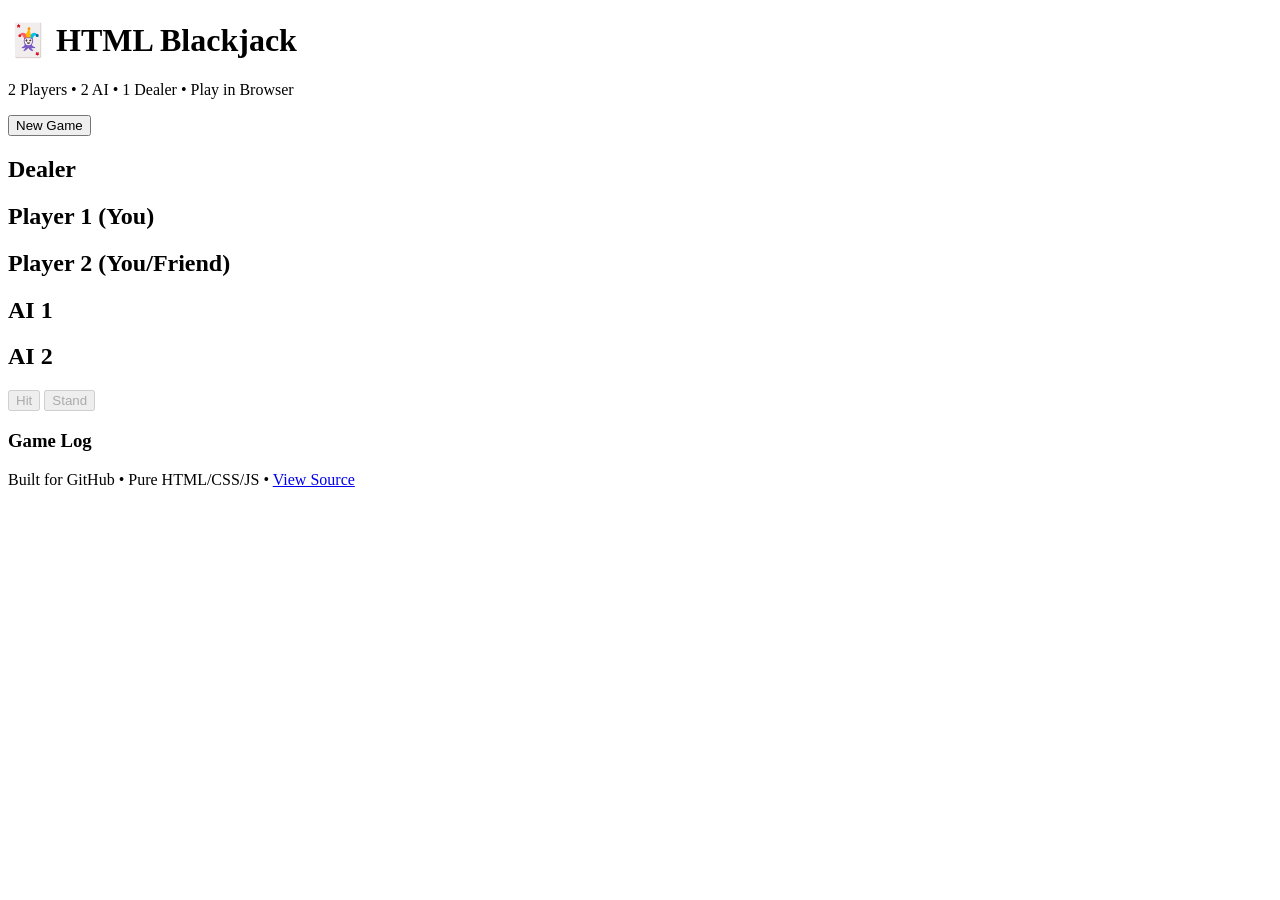
==== index.html @ 5554423e "Create index.html for multiplayer Blackjack game Initial HTML structure for a multiplayer Blackjack " ====
<!DOCTYPE html>
<html lang="en">
<head>
  <meta charset="UTF-8">
  <meta name="viewport" content="width=device-width, initial-scale=1.0">
  <meta name="description" content="Play a fast, responsive multiplayer Blackjack game directly in your browser. Built with pure HTML, CSS & JavaScript. Features 2 human players, 2 AI opponents, and a dealer.">
  <meta name="keywords" content="blackjack game, html card game, javascript blackjack, multiplayer blackjack, browser game, github pages game, open source card game">
  <meta name="author" content="YourName">
  <meta property="og:title" content="HTML Blackjack - Multiplayer Browser Game">
  <meta property="og:description" content="Play Blackjack with friends & AI opponents. No downloads. Runs in any browser.">
  <meta property="og:type" content="website">
  <title>HTML Blackjack - Multiplayer Browser Card Game</title>
  <link rel="stylesheet" href="style.css">
</head>
<body>
  <header>
    <h1>🃏 HTML Blackjack</h1>
    <p>2 Players • 2 AI • 1 Dealer • Play in Browser</p>
    <button id="newGameBtn">New Game</button>
  </header>

  <main id="gameBoard">
    <section class="area dealer">
      <h2>Dealer</h2>
      <div id="dealerHand" class="hand"></div>
      <p id="dealerStatus"></p>
    </section>

    <section class="area players">
      <div id="player1" class="player">
        <h2>Player 1 (You)</h2>
        <div class="hand"></div>
        <p class="status"></p>
      </div>
      <div id="player2" class="player">
        <h2>Player 2 (You/Friend)</h2>
        <div class="hand"></div>
        <p class="status"></p>
      </div>
      <div id="ai1" class="player ai">
        <h2>AI 1</h2>
        <div class="hand"></div>
        <p class="status"></p>
      </div>
      <div id="ai2" class="player ai">
        <h2>AI 2</h2>
        <div class="hand"></div>
        <p class="status"></p>
      </div>
    </section>

    <section id="controls">
      <button id="hitBtn" disabled>Hit</button>
      <button id="standBtn" disabled>Stand</button>
    </section>

    <section id="log">
      <h3>Game Log</h3>
      <ul id="logList"></ul>
    </section>
  </main>

  <footer>
    <p>Built for GitHub • Pure HTML/CSS/JS • <a href="https://github.com/eldorado101/blackjack" target="_blank">View Source</a></p>
  </footer>

  <script src="script.js"></script>
</body>
</html>
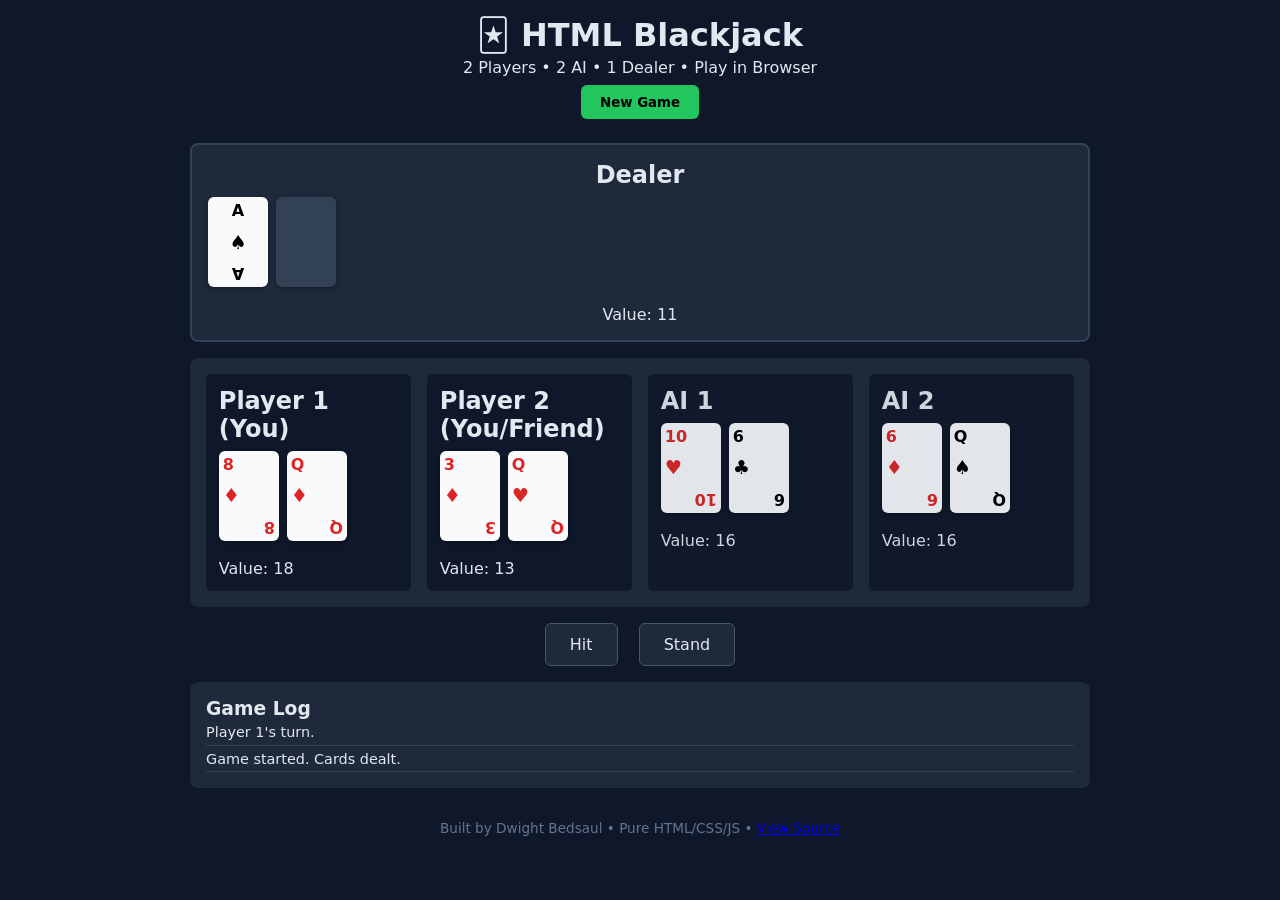
==== commit 8149dbf9: "Update footer attribution to include author name" ====
--- a/index.html
+++ b/index.html
@@ -61,7 +61,7 @@
   </main>
 
   <footer>
-    <p>Built for GitHub • Pure HTML/CSS/JS • <a href="https://github.com/eldorado101/blackjack" target="_blank">View Source</a></p>
+    <p>Built by Dwight Bedsaul • Pure HTML/CSS/JS • <a href="https://github.com/eldorado101/blackjack" target="_blank">View Source</a></p>
   </footer>
 
   <script src="script.js"></script>
--- a/style.css
+++ b/style.css
@@ -0,0 +1,89 @@
+:root {
+  --bg: #0f172a;
+  --card-bg: #f8fafc;
+  --accent: #22c55e;
+  --danger: #ef4444;
+  --text: #e2e8f0;
+  --panel: #1e293b;
+}
+
+* { box-sizing: border-box; margin: 0; padding: 0; font-family: system-ui, sans-serif; }
+body { background: var(--bg); color: var(--text); min-height: 100vh; padding: 1rem; }
+
+header { text-align: center; margin-bottom: 1.5rem; }
+header h1 { font-size: 2rem; margin-bottom: 0.25rem; }
+header button { background: var(--accent); color: #000; border: none; padding: 0.6rem 1.2rem; font-weight: bold; cursor: pointer; border-radius: 6px; margin-top: 0.5rem; }
+
+#gameBoard { max-width: 900px; margin: 0 auto; }
+
+.area { background: var(--panel); padding: 1rem; border-radius: 8px; margin-bottom: 1rem; }
+.dealer { text-align: center; border: 2px solid #334155; }
+
+.players { display: grid; grid-template-columns: repeat(auto-fit, minmax(180px, 1fr)); gap: 1rem; }
+.player { background: #0f172a; padding: 0.8rem; border-radius: 6px; }
+.player.ai { opacity: 0.9; }
+
+.hand { display: flex; gap: 0.5rem; flex-wrap: wrap; min-height: 100px; margin: 0.5rem 0; }
+.card { background: var(--card-bg); color: #000; width: 60px; height: 90px; display: flex; flex-direction: column; justify-content: space-between; padding: 4px; border-radius: 6px; font-weight: bold; box-shadow: 0 2px 4px rgba(0,0,0,0.3); }
+.card.red { color: #dc2626; }
+.card.hidden { background: #334155; color: transparent; }
+
+#controls { text-align: center; margin: 1rem 0; }
+#controls button { background: var(--panel); color: var(--text); border: 1px solid #475569; padding: 0.7rem 1.5rem; margin: 0 0.5rem; border-radius: 6px; cursor: pointer; font-size: 1rem; }
+#controls button:disabled { opacity: 0.4; cursor: not-allowed; }
+#controls button:hover:not(:disabled) { background: #334155; }
+
+#log { background: var(--panel); padding: 1rem; border-radius: 8px; max-height: 150px; overflow-y: auto; }
+#log ul { list-style: none; }
+#log li { padding: 0.3rem 0; border-bottom: 1px solid #334155; font-size: 0.9rem; }
+
+footer { text-align: center; margin-top: 2rem; color: #64748b; font-size: 0.85rem; }
+
+@media (max-width: 600px) {
+  .card { width: 50px; height: 75px; }
+  header h1 { font-size: 1.5rem; }
+}:root {
+  --bg: #0f172a;
+  --card-bg: #f8fafc;
+  --accent: #22c55e;
+  --danger: #ef4444;
+  --text: #e2e8f0;
+  --panel: #1e293b;
+}
+
+* { box-sizing: border-box; margin: 0; padding: 0; font-family: system-ui, sans-serif; }
+body { background: var(--bg); color: var(--text); min-height: 100vh; padding: 1rem; }
+
+header { text-align: center; margin-bottom: 1.5rem; }
+header h1 { font-size: 2rem; margin-bottom: 0.25rem; }
+header button { background: var(--accent); color: #000; border: none; padding: 0.6rem 1.2rem; font-weight: bold; cursor: pointer; border-radius: 6px; margin-top: 0.5rem; }
+
+#gameBoard { max-width: 900px; margin: 0 auto; }
+
+.area { background: var(--panel); padding: 1rem; border-radius: 8px; margin-bottom: 1rem; }
+.dealer { text-align: center; border: 2px solid #334155; }
+
+.players { display: grid; grid-template-columns: repeat(auto-fit, minmax(180px, 1fr)); gap: 1rem; }
+.player { background: #0f172a; padding: 0.8rem; border-radius: 6px; }
+.player.ai { opacity: 0.9; }
+
+.hand { display: flex; gap: 0.5rem; flex-wrap: wrap; min-height: 100px; margin: 0.5rem 0; }
+.card { background: var(--card-bg); color: #000; width: 60px; height: 90px; display: flex; flex-direction: column; justify-content: space-between; padding: 4px; border-radius: 6px; font-weight: bold; box-shadow: 0 2px 4px rgba(0,0,0,0.3); }
+.card.red { color: #dc2626; }
+.card.hidden { background: #334155; color: transparent; }
+
+#controls { text-align: center; margin: 1rem 0; }
+#controls button { background: var(--panel); color: var(--text); border: 1px solid #475569; padding: 0.7rem 1.5rem; margin: 0 0.5rem; border-radius: 6px; cursor: pointer; font-size: 1rem; }
+#controls button:disabled { opacity: 0.4; cursor: not-allowed; }
+#controls button:hover:not(:disabled) { background: #334155; }
+
+#log { background: var(--panel); padding: 1rem; border-radius: 8px; max-height: 150px; overflow-y: auto; }
+#log ul { list-style: none; }
+#log li { padding: 0.3rem 0; border-bottom: 1px solid #334155; font-size: 0.9rem; }
+
+footer { text-align: center; margin-top: 2rem; color: #64748b; font-size: 0.85rem; }
+
+@media (max-width: 600px) {
+  .card { width: 50px; height: 75px; }
+  header h1 { font-size: 1.5rem; }
+}
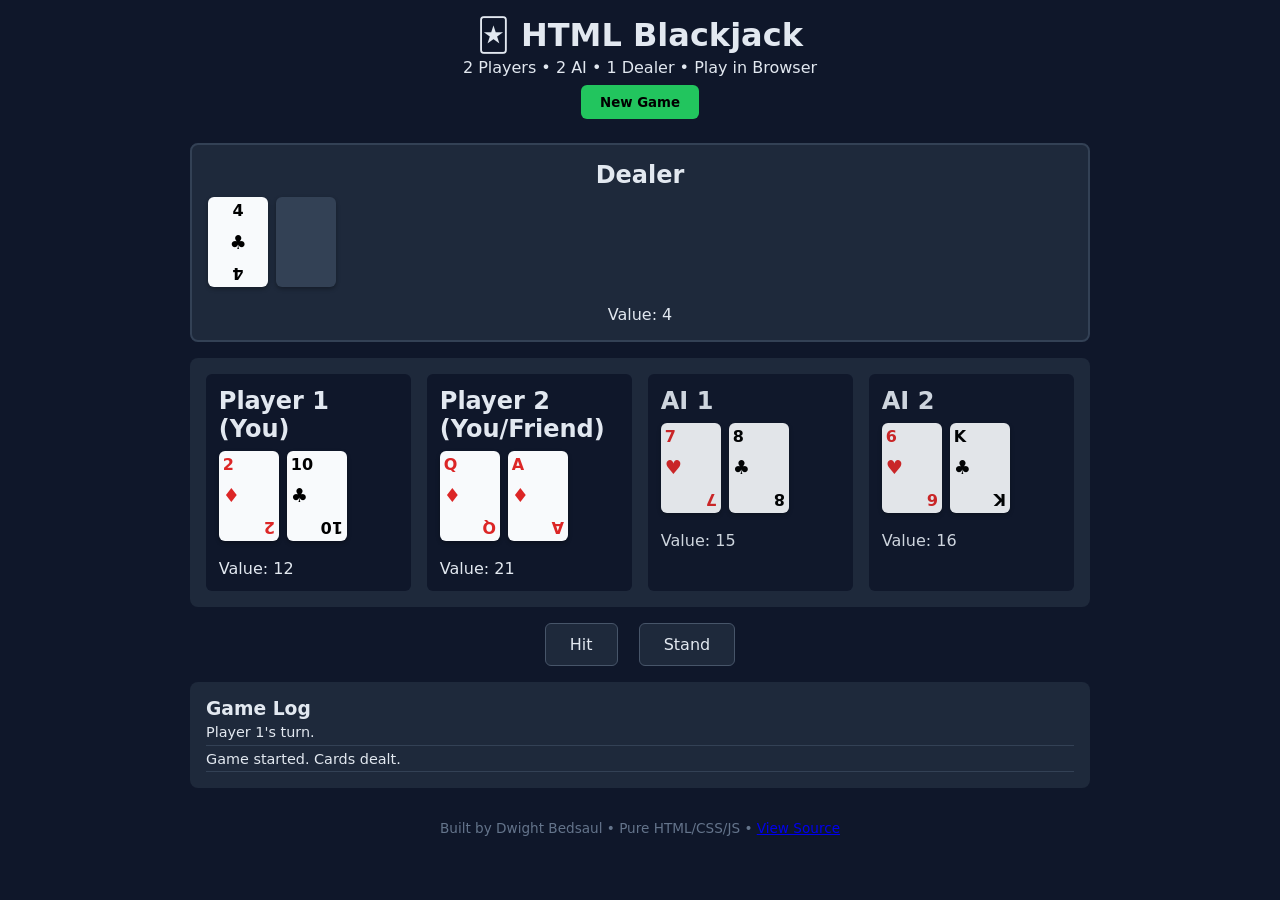
==== commit 1a7733ab: "Add Google site verification to index.html Added Google site verification meta tag." ====
--- a/index.html
+++ b/index.html
@@ -2,6 +2,7 @@
 <html lang="en">
 <head>
   <meta charset="UTF-8">
+  <meta name="google-site-verification" content="9jzRqpaytfzXAkvAresB-qzjRvMmvbfvLDZKyMEvqMg" />
   <meta name="viewport" content="width=device-width, initial-scale=1.0">
   <meta name="description" content="Play a fast, responsive multiplayer Blackjack game directly in your browser. Built with pure HTML, CSS & JavaScript. Features 2 human players, 2 AI opponents, and a dealer.">
   <meta name="keywords" content="blackjack game, html card game, javascript blackjack, multiplayer blackjack, browser game, github pages game, open source card game">
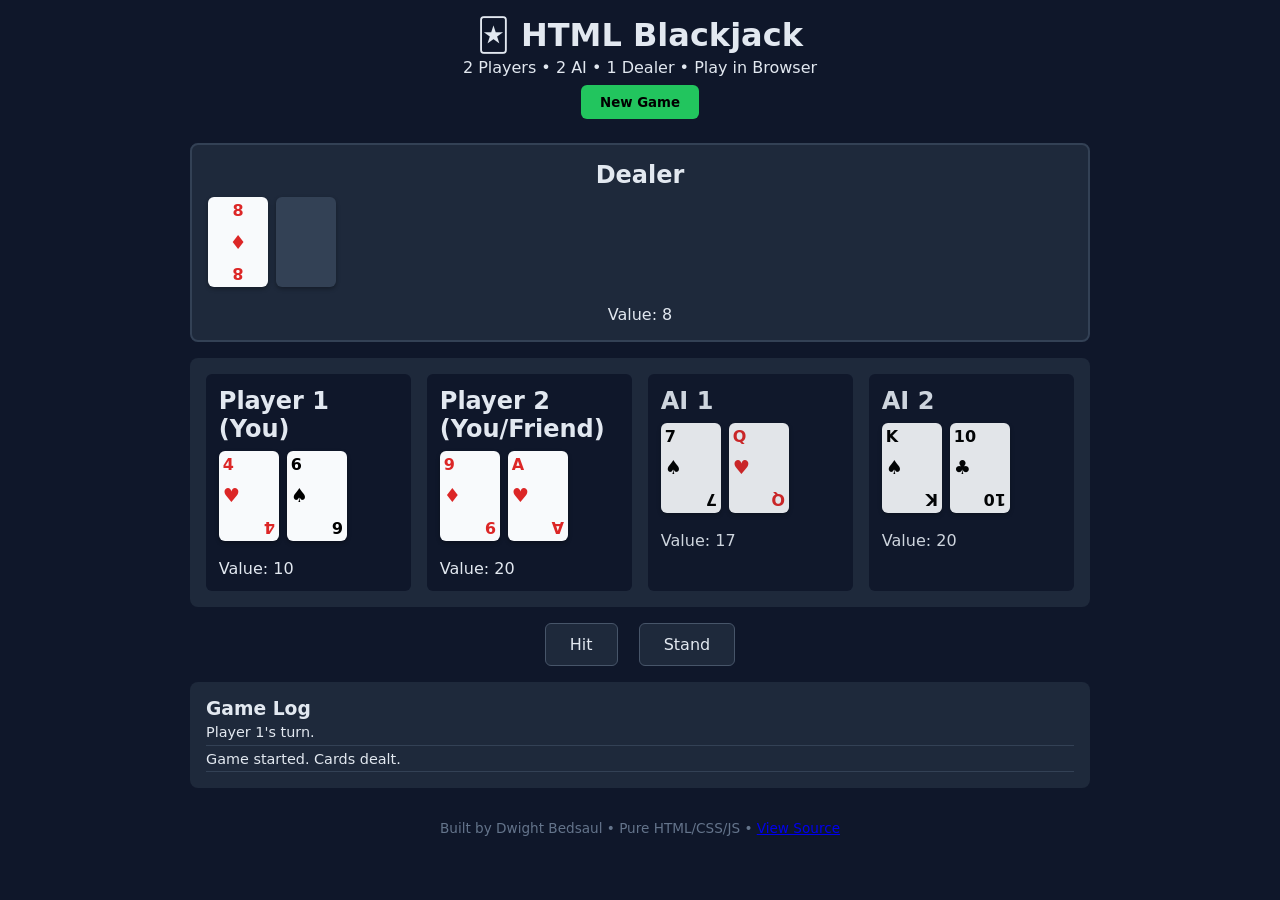
==== commit 0a17a5b8: "Update Google site verification meta tag" ====
--- a/index.html
+++ b/index.html
@@ -2,7 +2,7 @@
 <html lang="en">
 <head>
   <meta charset="UTF-8">
-  <meta name="google-site-verification" content="9jzRqpaytfzXAkvAresB-qzjRvMmvbfvLDZKyMEvqMg" />
+  <meta name="google-site-verification" content="Apib7-x98H0j5cPqHWwSMm6dNU4GmODRoqxLiDzdx9I" />
   <meta name="viewport" content="width=device-width, initial-scale=1.0">
   <meta name="description" content="Play a fast, responsive multiplayer Blackjack game directly in your browser. Built with pure HTML, CSS & JavaScript. Features 2 human players, 2 AI opponents, and a dealer.">
   <meta name="keywords" content="blackjack game, html card game, javascript blackjack, multiplayer blackjack, browser game, github pages game, open source card game">
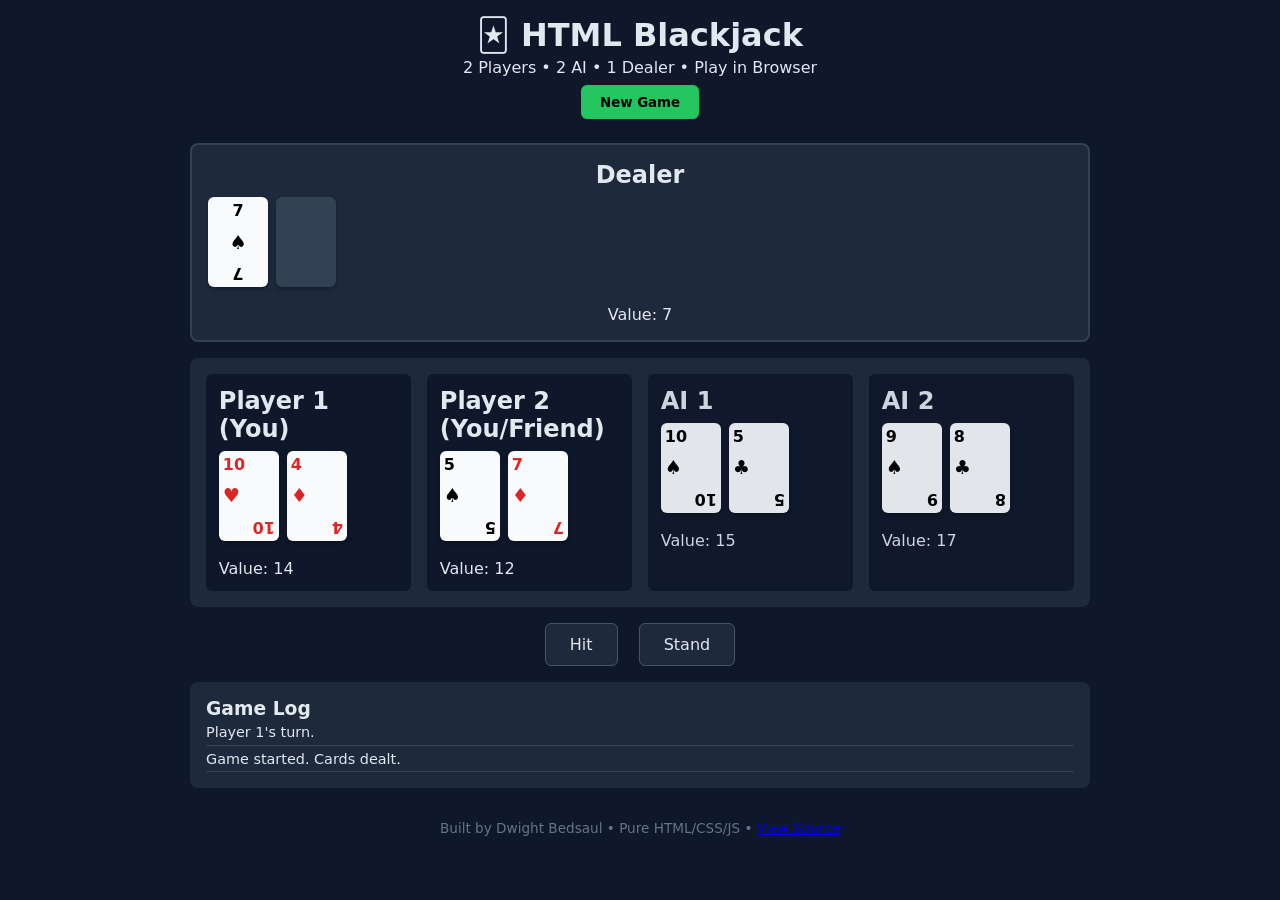
==== commit 5310e6ce: "Update Google site verification meta tag" ====
--- a/index.html
+++ b/index.html
@@ -2,7 +2,7 @@
 <html lang="en">
 <head>
   <meta charset="UTF-8">
-  <meta name="google-site-verification" content="Apib7-x98H0j5cPqHWwSMm6dNU4GmODRoqxLiDzdx9I" />
+  <meta name="google-site-verification" content="9jzRqpaytfzXAkvAresB-qzjRvMmvbfvLDZKyMEvqMg" />
   <meta name="viewport" content="width=device-width, initial-scale=1.0">
   <meta name="description" content="Play a fast, responsive multiplayer Blackjack game directly in your browser. Built with pure HTML, CSS & JavaScript. Features 2 human players, 2 AI opponents, and a dealer.">
   <meta name="keywords" content="blackjack game, html card game, javascript blackjack, multiplayer blackjack, browser game, github pages game, open source card game">
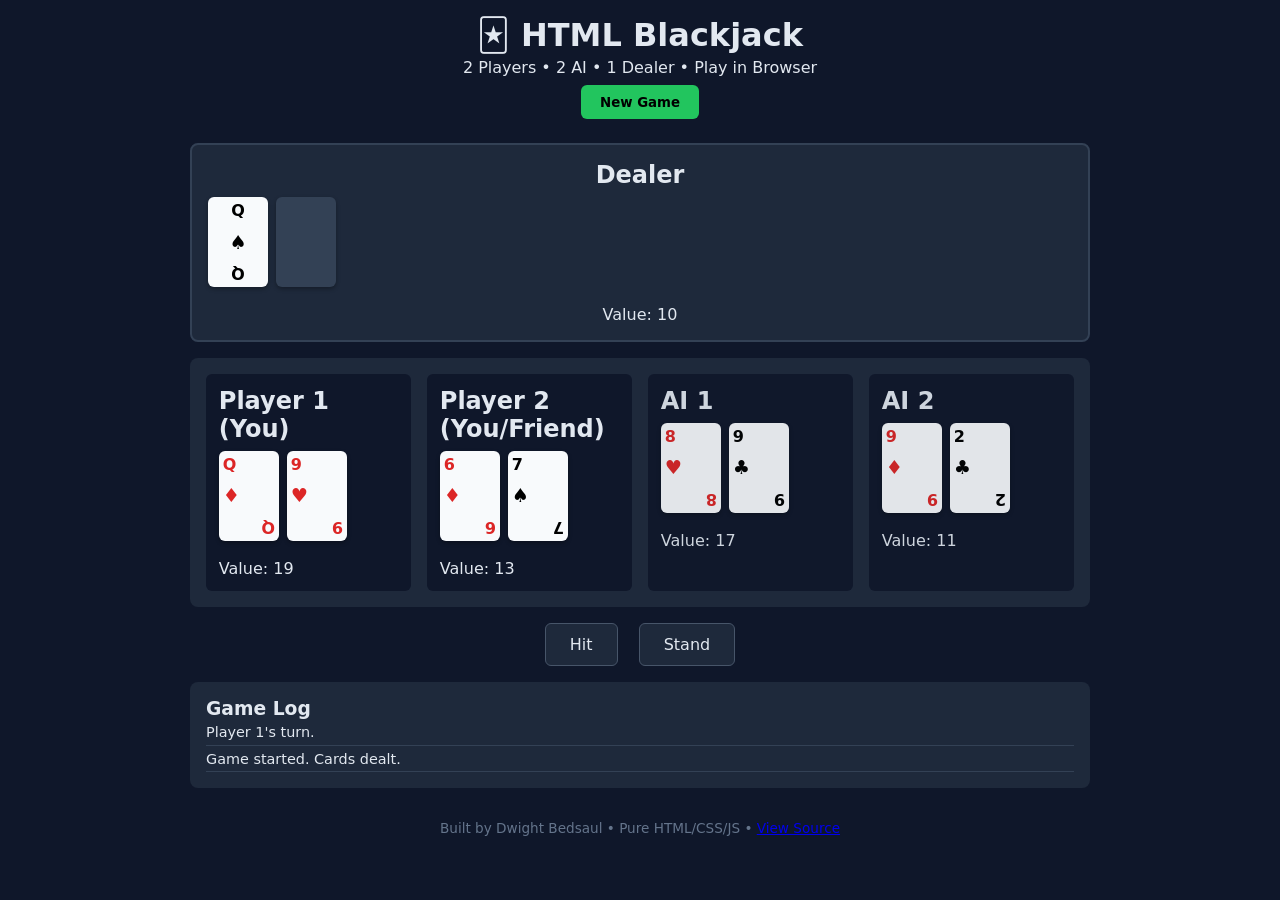
==== commit 08dfc976: "Add viewport meta tag to index.html Added viewport meta tag for responsive design." ====
--- a/index.html
+++ b/index.html
@@ -3,6 +3,7 @@
 <head>
   <meta charset="UTF-8">
   <meta name="google-site-verification" content="9jzRqpaytfzXAkvAresB-qzjRvMmvbfvLDZKyMEvqMg" />
+  
   <meta name="viewport" content="width=device-width, initial-scale=1.0">
   <meta name="description" content="Play a fast, responsive multiplayer Blackjack game directly in your browser. Built with pure HTML, CSS & JavaScript. Features 2 human players, 2 AI opponents, and a dealer.">
   <meta name="keywords" content="blackjack game, html card game, javascript blackjack, multiplayer blackjack, browser game, github pages game, open source card game">
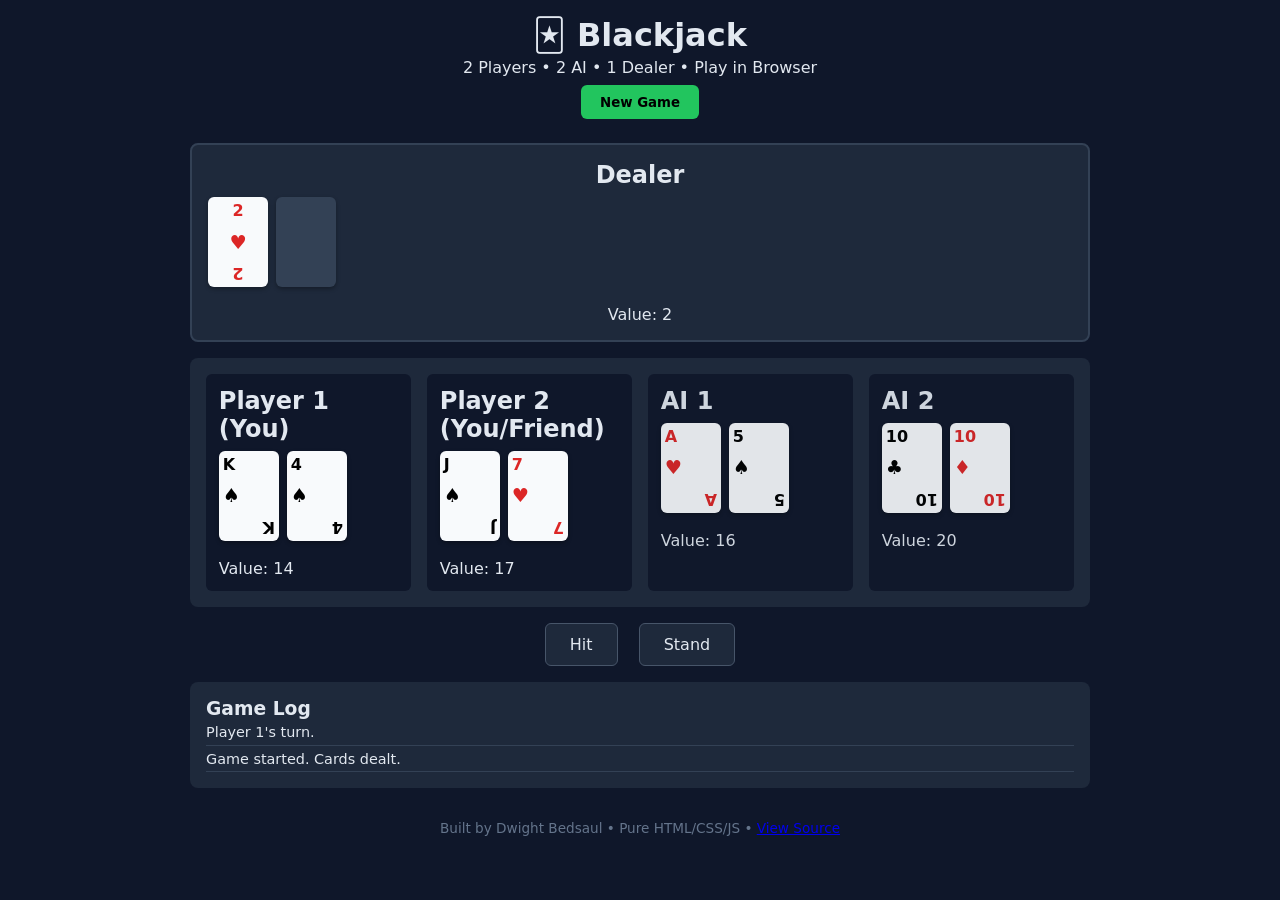
==== commit aab128a4: "Rename game title from 'HTML Blackjack' to 'Blackjack'" ====
--- a/index.html
+++ b/index.html
@@ -16,7 +16,7 @@
 </head>
 <body>
   <header>
-    <h1>🃏 HTML Blackjack</h1>
+    <h1>🃏 Blackjack</h1>
     <p>2 Players • 2 AI • 1 Dealer • Play in Browser</p>
     <button id="newGameBtn">New Game</button>
   </header>
